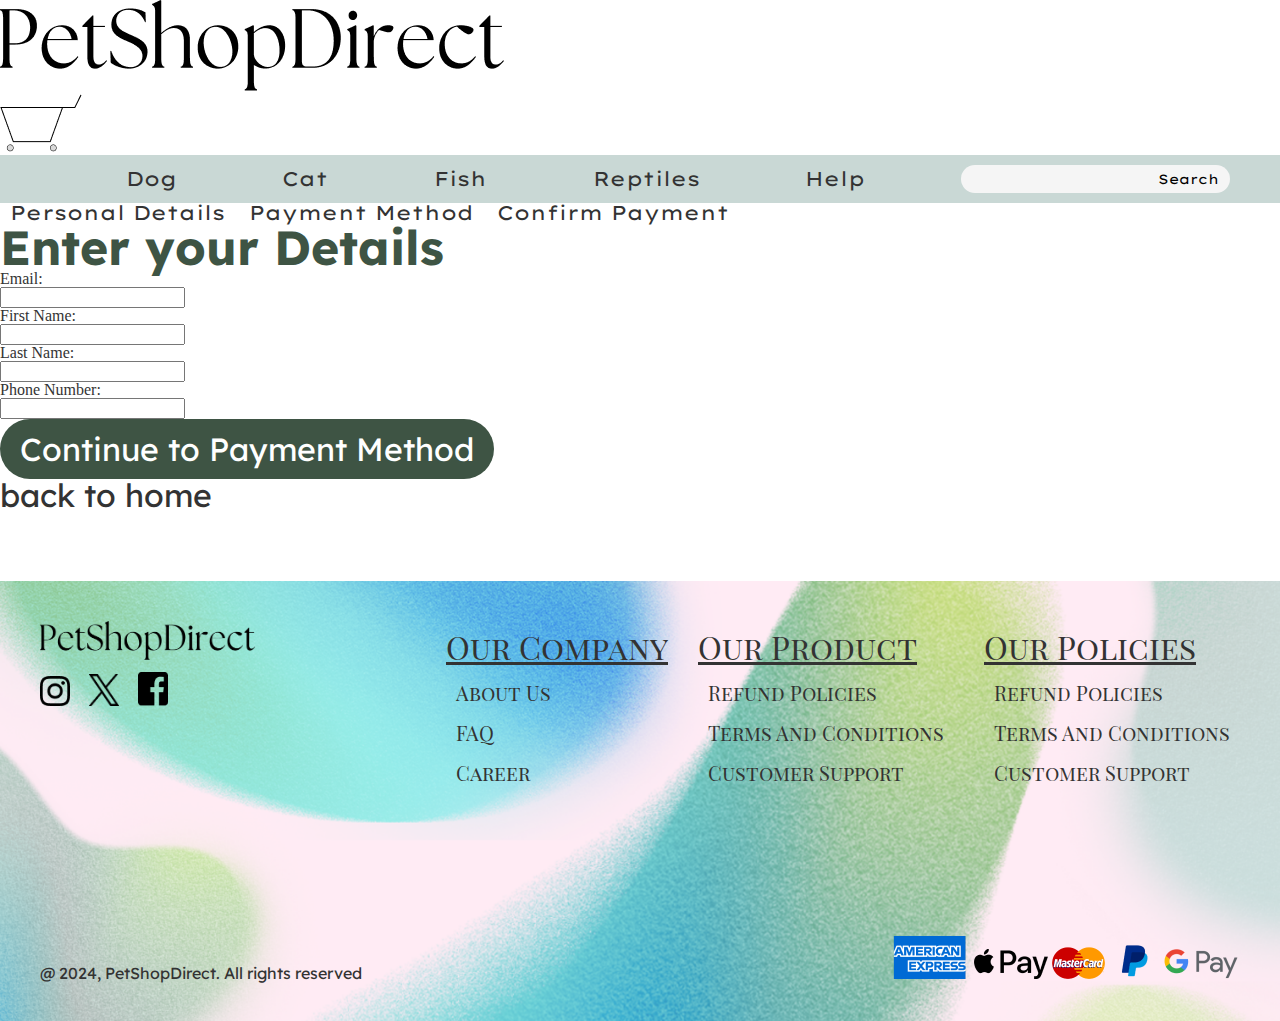
==== checkout1.html @ a7680263 "updates" ====
<!DOCTYPE html>
<html lang="en">
    <head>
        <meta charset="UTF-8" />
        <meta name="viewport" content="width=device-width, initial-scale=1.0" />
        <title>PetShopDirect</title>
        <link rel="stylesheet" href="assets/css/styles.css" />
        <link rel="stylesheet" href="assets/css/typography.css" />
        <link rel="stylesheet" href="assets/css/colors.css" />
        <link rel="stylesheet" href="assets/css/pages/home.css" />
        <!-- fonts -->
        <link rel="preconnect" href="https://fonts.googleapis.com" />
        <link rel="preconnect" href="https://fonts.gstatic.com" crossorigin />
        <link
          href="https://fonts.googleapis.com/css2?family=Lexend+Giga:wght@100..900&family=Lexend:wght@100..900&family=Playfair+Display+SC:ital,wght@0,400;0,700;0,900;1,400;1,700;1,900&display=swap"
          rel="stylesheet"
        />
      </head>
<body>
     <!-- Logo -->
     <div class="page-logo">
        <img src="./assets/images/logo.png" alt="logo">
    </div>
    <!-- shopping cart -->
    <div class="cart">
      <img src="./assets/images/cart.png" alt="cart">
    <!-- menu -->
    <div class="menu-container">
      <div class="menu">
        <div class="menu-list">
          <a>dog</a>
          <a>cat</a>
          <a>fish</a>
          <a>reptiles</a>
          <a>help</a>
        </div>
        <div class="searchbar">
          <input type="text" />
          <button>search</button>
        </div>
      </div>
    </div>
    <!-- bread crumb menu -->
    <div class="breadcrumb">
        <a>Personal Details</a> 
        <a>Payment Method</a> 
        <a>Confirm Payment</a>
    </div>
    <!-- Checkout Personal details -->
    <div class="personal-details">
        <h1 class="bold">Enter your Details</h1>
        <form action="/submit-form" method="post">
            <label for="Email">Email:</label><br>
            <input type="email" id="email" name="email"><br>
            
            <label for="first-name">First Name:</label><br>
            <input type="text" id="name" name="name"><br>
            
            <label for="last-name">Last Name:</label><br>
            <input type="text" id="name" name="name"><br>
    
            <label for="phone-number">Phone Number:</label><br>
            <input type="text" id="number" name="number"><br>
    
            <button class="primary-button">Continue to Payment Method</button>
        </form>
        <p>back to home</p>
    </div>  
     <!-- footer -->
     <div class="footer">
        <div class="footer-top">
          <div class="logo-section">
            <img class="logo" src="./assets/images/logo.png" />
            <div class="social-icons">
              <img src="./assets/images/instagram logo.png" />
              <img src="./assets/images/twitter.png" />
              <img src="./assets/images/facebook.png" />
            </div>
          </div>
          <div class="footer-menu">
            <div class="menu-section">
              <p class="menu-title">Our Company</p>
              <a> About Us </a>
              <a> FAQ </a>
              <a> Career </a>
            </div>
            <div class="menu-section">
              <p class="menu-title">Our Product</p>
              <a> Refund Policies </a>
              <a> Terms and Conditions </a>
              <a> Customer Support </a>
            </div>
            <div class="menu-section">
              <p class="menu-title">Our Policies</p>
              <a> Refund Policies </a>
              <a> Terms and Conditions </a>
              <a> Customer Support </a>
            </div>
          </div>
        </div>
        <div class="footer-bottom">
          <p>@ 2024, PetShopDirect. All rights reserved</p>
          <div>
            <img src="assets/images/American-Express-logo 1.png" alt="amex" />
            <img src="assets/images/apple pay.png" alt="applepay" />
            <img src="assets/images/MasterCard_Logo.png" alt="mastercard" />
            <img src="assets/images/Paypal_logo.png" alt="paypal" />
            <img src="assets/images/Google_Pay-Logo.png" alt="googlepay" />
          </div>
        </div>
      </div>
</body>
</html>
---- assets/css/styles.css ----
/* http://meyerweb.com/eric/tools/css/reset/ 
   v2.0 | 20110126
   License: none (public domain)
*/

html,
body,
div,
span,
applet,
object,
iframe,
h1,
h2,
h3,
h4,
h5,
h6,
p,
blockquote,
pre,
a,
abbr,
acronym,
address,
big,
cite,
code,
del,
dfn,
em,
img,
ins,
kbd,
q,
s,
samp,
small,
strike,
strong,
sub,
sup,
tt,
var,
b,
u,
i,
center,
dl,
dt,
dd,
ol,
ul,
li,
fieldset,
form,
label,
legend,
table,
caption,
tbody,
tfoot,
thead,
tr,
th,
td,
article,
aside,
canvas,
details,
embed,
figure,
figcaption,
footer,
header,
hgroup,
menu,
nav,
output,
ruby,
section,
summary,
time,
mark,
audio,
video {
  margin: 0;
  padding: 0;
  border: 0;
  font-size: 100%;
  font: inherit;
  vertical-align: baseline;
}
/* HTML5 display-role reset for older browsers */
article,
aside,
details,
figcaption,
figure,
footer,
header,
hgroup,
menu,
nav,
section {
  display: block;
}
body {
  line-height: 1;
}
ol,
ul {
  list-style: none;
}
blockquote,
q {
  quotes: none;
}
blockquote:before,
blockquote:after,
q:before,
q:after {
  content: "";
  content: none;
}
table {
  border-collapse: collapse;
  border-spacing: 0;
}

.primary-button {
  border: none;
  background-color: #3e5444;
  color: white;
  border-radius: 30px;
  padding: 10px 20px;
  font-size: 32px;
  font-family: "Lexend", sans-serif;
  cursor: pointer;
}

button:hover {
  transition: 1s;
  transform: scale(0.97);
}

.cart-button {
  border: none;
  background-color: 99A49C4;
  color: white;
  border-radius: 30px;
  padding: 10px 20px;
  font-size: 32px;
  font-family: "Lexend", sans-serif;
}
---- assets/css/typography.css ----
/* Title Styles */
h1 {
  font-size: 48px;
  font-family: "Lexend", sans-serif;
}

h2 {
  font-size: 40px;
  font-family: "Lexend", sans-serif;
  text-transform: uppercase;
}

h3 {
  font-size: 24px;
  font-family: "Lexend Giga", sans-serif;
}

/* body */
p {
  font-size: 32px;
  font-family: "Lexend", sans-serif;
}
a {
  font-size: 20px;
  font-family: "Lexend Giga", sans-serif;
  text-transform: capitalize;
  margin: 0px 10px;
}

/* Helper */
.bold {
  font-weight: bold;
}
---- assets/css/colors.css ----
:root {
  --main-title-color: #3e5444;
}

/* Text Colors */
body {
  color: #333;
}
h1,
h2 {
  color: var(--main-title-color);
}
---- assets/css/pages/home.css ----
.banner {
  width: 100%;
  height: 50vh;
  background-image: url("../../images/header.png");
  background-position: center;
  background-size: cover;
}
.menu-container {
  background-color: #c9d8d5;
}
.menu {
  display: flex;
  align-items: center;
  justify-content: space-between;
  max-width: 1200px;
  padding: 10px 30px;
}
.menu-list {
  width: 100%;
  display: flex;
  justify-content: space-evenly;
}
.searchbar {
  background-color: #f5f5f5;
  padding: 5px;
  border-radius: 20px;
  display: flex;
  gap: 5px;
}
.searchbar input {
  border: none;
  background-color: transparent;
}

.searchbar button {
  background-color: transparent;
  border: none;
  font-family: "Lexend Giga", sans-serif;
  text-transform: capitalize;
}

.categories {
  margin: auto;
  margin-top: 40px;
  display: flex;
  justify-content: space-evenly;
  flex-wrap: wrap;
  max-width: 1200px;
}

.category {
  display: flex;
  flex-direction: column;
  align-items: center;
  width: 350px;
  margin-top: 20px;
}

.category:hover {
  transform: scale(1.1);
  transition: 1s;
  cursor: pointer;
}

.category img {
  width: 250px;
  height: 250px;
}

.category p {
  font-family: "Lexend Giga", sans-serif;
  text-transform: capitalize;
  font-size: 25px;
  margin-top: 5px;
}

.bundles {
  display: flex;
  max-width: 1200px;
  margin: auto;
  gap: 20px;
  margin-top: 100px;
}

.bundle {
  display: flex;
  flex-direction: column;
  align-items: center;
  background-color: #f4fcfe;
  padding: 20px;
  border-radius: 30px;
  width: 50%;
}

.bundle img {
  width: 100%;
}

.bundle button {
  border: none;
  background-color: #b6dfe5;
  padding: 10px 15px;
  font-size: 25px;
  border-radius: 30px;
  color: white;
  font-family: "Lexend", sans-serif;
  text-transform: capitalize;
}

.spotlight-container {
  display: flex;
  max-width: 1200px;
  margin: auto;
  margin-top: 100px;
  justify-content: space-between;
  padding: 0px 20px;
}

.spotlight-container img {
  width: 500px;
  height: 500px;
}

.spotlight-container p {
  margin-bottom: 20px;
}

.featured {
  width: 100%;
  height: 100vh;
  background-image: url("../../images/dog\ pic.png");
  background-position: center;
  background-size: cover;
}

.footer {
  margin-top: 70px;
  display: flex;
  flex-direction: column;
  gap: 30px;
  background-image: url("../../images/footer\ image.png");
  background-position: center;
  background-size: cover;
  height: 40vh;
  justify-content: space-between;
  font-family: "Playfair Display SC", serif;
  padding: 40px;
}

.footer .footer-top,
.footer-bottom {
  display: flex;
  justify-content: space-between;
  align-items: baseline;
}

.footer .footer-top .logo-section .logo {
  width: 215px;
}

.social-icons img {
  width: 30px;
  margin-right: 15px;
  margin-top: 10px;
}

.footer-menu {
  display: flex;
  gap: 30px;
}

.menu-section {
  display: flex;
  flex-direction: column;
  align-items: flex-start;
  gap: 20px;
}

.menu-section a,
.menu-title {
  font-family: "Playfair Display SC", serif;
}

.footer-bottom p {
  font-size: 16px;
}

.menu-section .menu-title {
  text-decoration: underline;
}
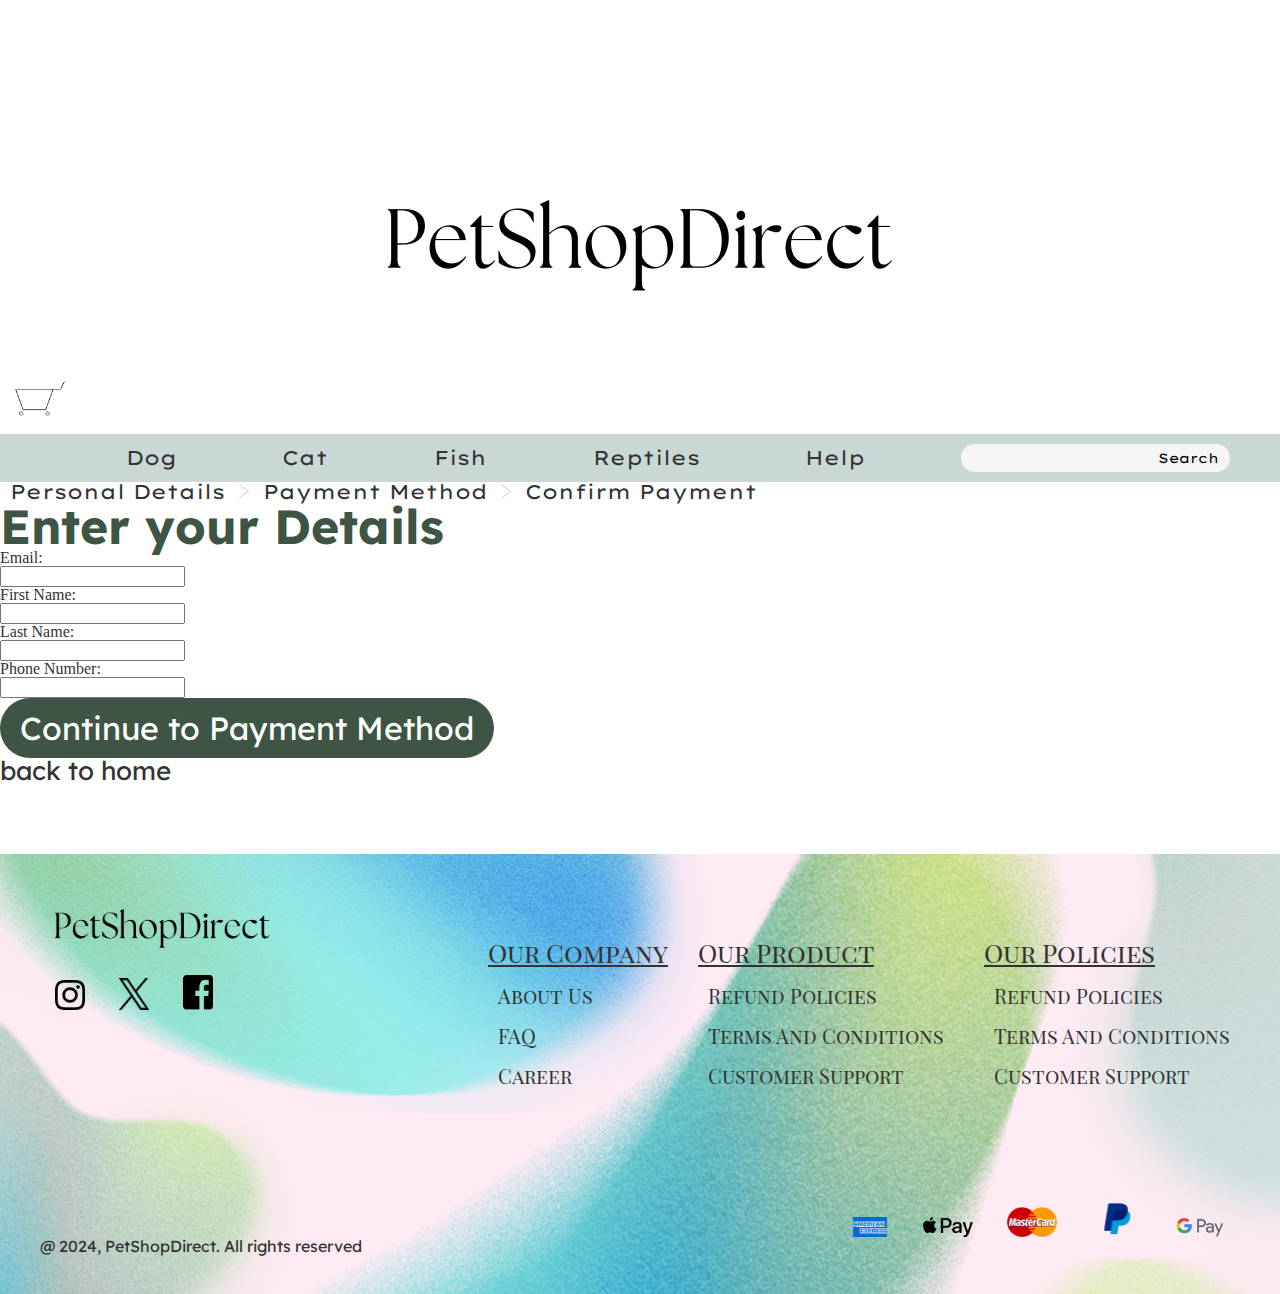
==== commit 6521b6a7: "updates" ====
--- a/checkout1.html
+++ b/checkout1.html
@@ -7,7 +7,8 @@
         <link rel="stylesheet" href="assets/css/styles.css" />
         <link rel="stylesheet" href="assets/css/typography.css" />
         <link rel="stylesheet" href="assets/css/colors.css" />
-        <link rel="stylesheet" href="assets/css/pages/home.css" />
+        <link rel="stylesheet" href="assets/css/pages/checkout.css" />
+        <link rel="stylesheet" href="assets/css/footer.css" />
         <!-- fonts -->
         <link rel="preconnect" href="https://fonts.googleapis.com" />
         <link rel="preconnect" href="https://fonts.gstatic.com" crossorigin />
@@ -43,7 +44,33 @@
     <!-- bread crumb menu -->
     <div class="breadcrumb">
         <a>Personal Details</a> 
+        <svg
+          width="10"
+          height="15"
+          viewBox="0 0 27 38"
+          fill="none"
+          xmlns="http://www.w3.org/2000/svg"
+        >
+          <path
+            d="M1 37L26 19L1 0.999999"
+            stroke="black"
+            stroke-opacity="0.54"
+          />
+        </svg>
         <a>Payment Method</a> 
+        <svg
+          width="10"
+          height="15"
+          viewBox="0 0 27 38"
+          fill="none"
+          xmlns="http://www.w3.org/2000/svg"
+        >
+          <path
+            d="M1 37L26 19L1 0.999999"
+            stroke="black"
+            stroke-opacity="0.54"
+          />
+        </svg>
         <a>Confirm Payment</a>
     </div>
     <!-- Checkout Personal details -->
--- a/assets/css/typography.css
+++ b/assets/css/typography.css
@@ -17,7 +17,7 @@
 
 /* body */
 p {
-  font-size: 32px;
+  font-size: 26px;
   font-family: "Lexend", sans-serif;
 }
 a {
--- a/assets/css/pages/checkout.css
+++ b/assets/css/pages/checkout.css
@@ -0,0 +1,52 @@
+.page-logo {
+  margin-top: 200px;
+  margin-bottom: 75px;
+  display: flex;
+  justify-content: center;
+  align-items: center;
+}
+
+.menu-container {
+  background-color: #c9d8d5;
+}
+.menu {
+  display: flex;
+  align-items: center;
+  justify-content: space-between;
+  max-width: 1200px;
+  padding: 10px 30px;
+}
+.menu-list {
+  width: 100%;
+  display: flex;
+  justify-content: space-evenly;
+}
+.searchbar {
+  background-color: #f5f5f5;
+  padding: 5px;
+  border-radius: 20px;
+  display: flex;
+  gap: 5px;
+}
+.searchbar input {
+  border: none;
+  background-color: transparent;
+}
+
+.searchbar button {
+  background-color: transparent;
+  border: none;
+  font-family: "Lexend Giga", sans-serif;
+  text-transform: capitalize;
+}
+.cart img {
+  margin: 15px;
+  width: 50px;
+}
+
+.personal details {
+  display: flex;
+  align-items: center;
+  text-transform: uppercase;
+  font-size: 30px;
+}
--- a/assets/css/footer.css
+++ b/assets/css/footer.css
@@ -0,0 +1,55 @@
+.footer {
+  margin-top: 70px;
+  display: flex;
+  flex-direction: column;
+  gap: 30px;
+  background-image: url("../images/footer\ image.png");
+  background-position: center;
+  background-size: cover;
+  height: 40vh;
+  justify-content: space-between;
+  font-family: "Playfair Display SC", serif;
+  padding: 40px;
+}
+
+.footer .footer-top,
+.footer-bottom {
+  display: flex;
+  justify-content: space-between;
+  align-items: baseline;
+}
+
+.footer .footer-top .logo-section .logo {
+  width: 215px;
+}
+
+.social-icons img {
+  width: 30px;
+  margin-right: 15px;
+  margin-top: 10px;
+}
+
+.footer-menu {
+  display: flex;
+  gap: 30px;
+}
+
+.menu-section {
+  display: flex;
+  flex-direction: column;
+  align-items: flex-start;
+  gap: 20px;
+}
+
+.menu-section a,
+.menu-title {
+  font-family: "Playfair Display SC", serif;
+}
+
+.footer-bottom p {
+  font-size: 16px;
+}
+
+.menu-section .menu-title {
+  text-decoration: underline;
+}
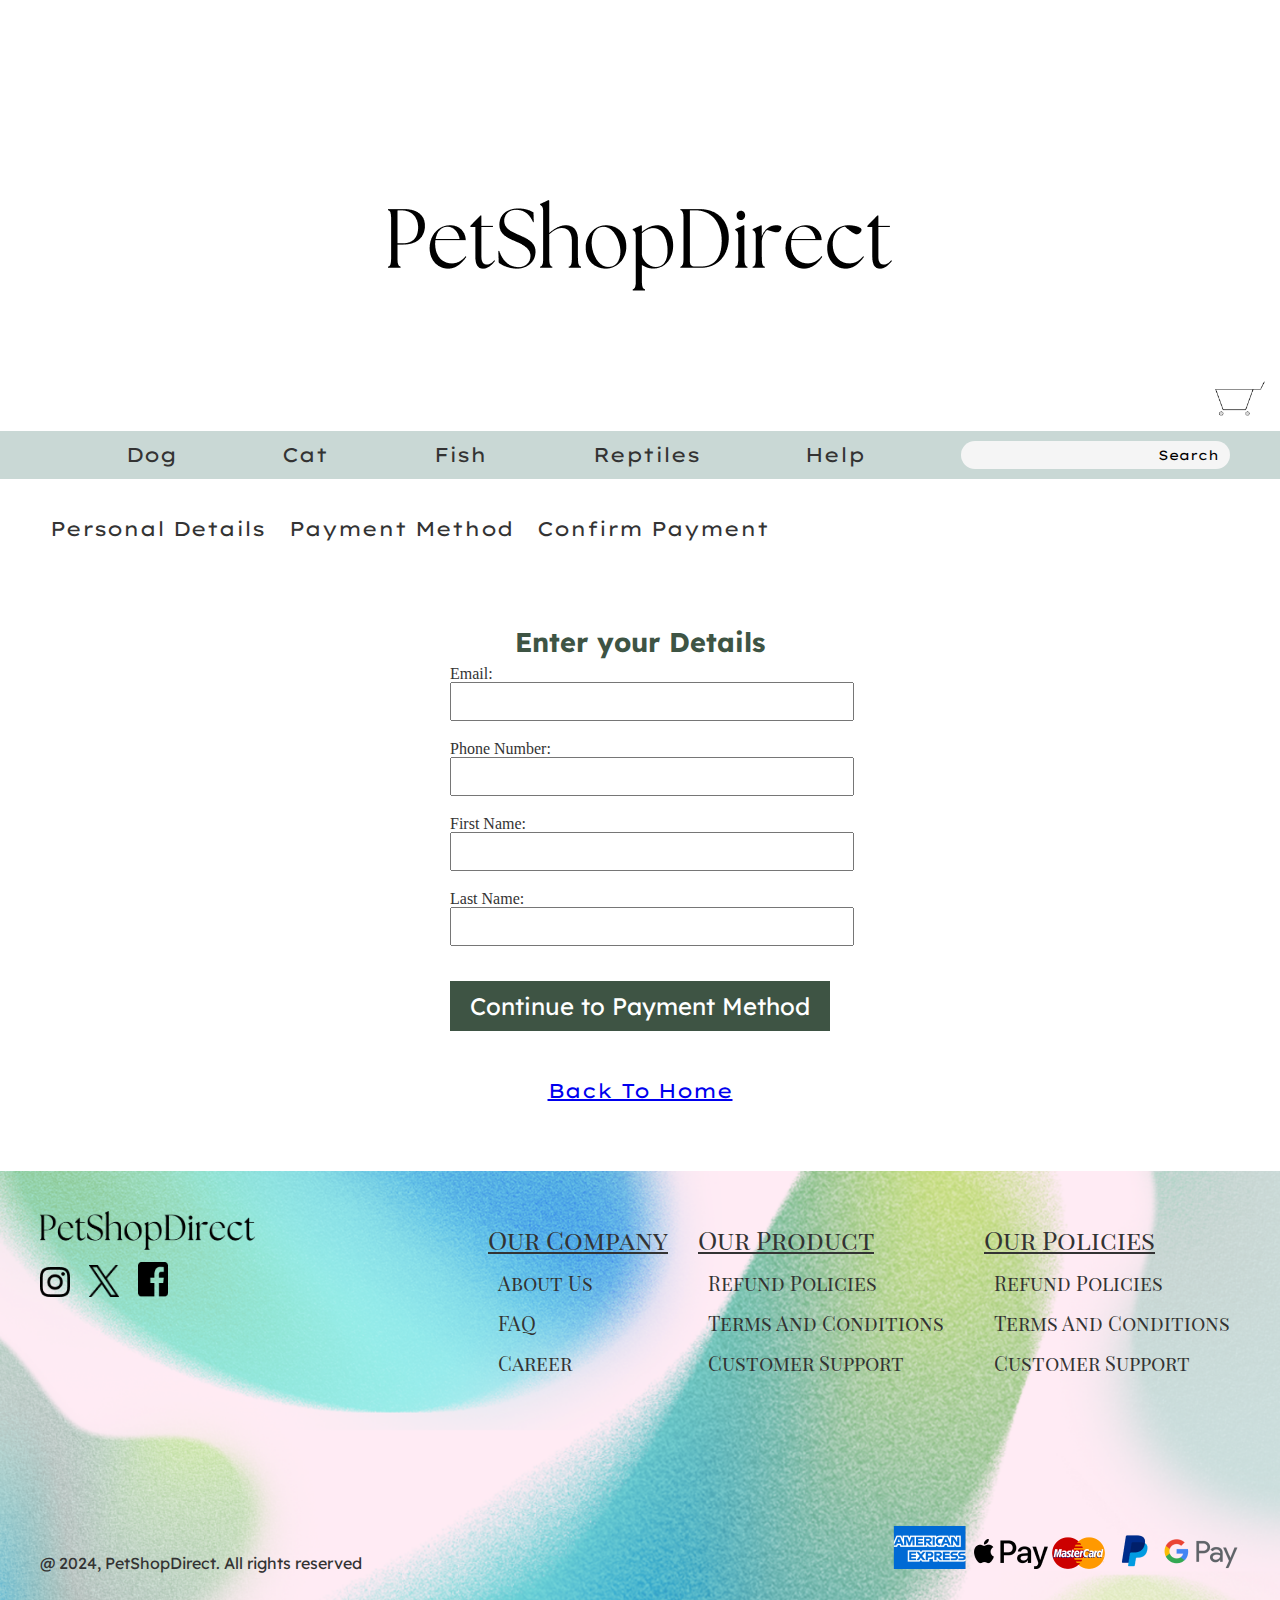
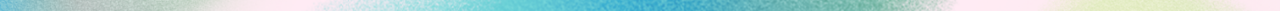
==== commit baf23731: "updates" ====
--- a/checkout1.html
+++ b/checkout1.html
@@ -1,30 +1,33 @@
 <!DOCTYPE html>
 <html lang="en">
-    <head>
-        <meta charset="UTF-8" />
-        <meta name="viewport" content="width=device-width, initial-scale=1.0" />
-        <title>PetShopDirect</title>
-        <link rel="stylesheet" href="assets/css/styles.css" />
-        <link rel="stylesheet" href="assets/css/typography.css" />
-        <link rel="stylesheet" href="assets/css/colors.css" />
-        <link rel="stylesheet" href="assets/css/pages/checkout.css" />
-        <link rel="stylesheet" href="assets/css/footer.css" />
-        <!-- fonts -->
-        <link rel="preconnect" href="https://fonts.googleapis.com" />
-        <link rel="preconnect" href="https://fonts.gstatic.com" crossorigin />
-        <link
-          href="https://fonts.googleapis.com/css2?family=Lexend+Giga:wght@100..900&family=Lexend:wght@100..900&family=Playfair+Display+SC:ital,wght@0,400;0,700;0,900;1,400;1,700;1,900&display=swap"
-          rel="stylesheet"
-        />
-      </head>
-<body>
-     <!-- Logo -->
-     <div class="page-logo">
-        <img src="./assets/images/logo.png" alt="logo">
+  <head>
+    <meta charset="UTF-8" />
+    <meta name="viewport" content="width=device-width, initial-scale=1.0" />
+    <title>PetShopDirect</title>
+    <link rel="stylesheet" href="assets/css/styles.css" />
+    <link rel="stylesheet" href="assets/css/typography.css" />
+    <link rel="stylesheet" href="assets/css/colors.css" />
+    <link rel="stylesheet" href="assets/css/footer.css" />
+    <link rel="stylesheet" href="assets/css/menu.css" />
+    <link rel="stylesheet" href="assets/css/pages/checkout.css" />
+
+    <!-- fonts -->
+    <link rel="preconnect" href="https://fonts.googleapis.com" />
+    <link rel="preconnect" href="https://fonts.gstatic.com" crossorigin />
+    <link
+      href="https://fonts.googleapis.com/css2?family=Lexend+Giga:wght@100..900&family=Lexend:wght@100..900&family=Playfair+Display+SC:ital,wght@0,400;0,700;0,900;1,400;1,700;1,900&display=swap"
+      rel="stylesheet"
+    />
+  </head>
+  <body>
+    <!-- Logo -->
+    <div class="page-logo">
+      <img src="./assets/images/logo.png" alt="logo" />
     </div>
     <!-- shopping cart -->
     <div class="cart">
-      <img src="./assets/images/cart.png" alt="cart">
+      <img src="./assets/images/cart.png" alt="cart" />
+    </div>
     <!-- menu -->
     <div class="menu-container">
       <div class="menu">
@@ -41,100 +44,76 @@
         </div>
       </div>
     </div>
-    <!-- bread crumb menu -->
-    <div class="breadcrumb">
-        <a>Personal Details</a> 
-        <svg
-          width="10"
-          height="15"
-          viewBox="0 0 27 38"
-          fill="none"
-          xmlns="http://www.w3.org/2000/svg"
-        >
-          <path
-            d="M1 37L26 19L1 0.999999"
-            stroke="black"
-            stroke-opacity="0.54"
-          />
-        </svg>
-        <a>Payment Method</a> 
-        <svg
-          width="10"
-          height="15"
-          viewBox="0 0 27 38"
-          fill="none"
-          xmlns="http://www.w3.org/2000/svg"
-        >
-          <path
-            d="M1 37L26 19L1 0.999999"
-            stroke="black"
-            stroke-opacity="0.54"
-          />
-        </svg>
+    <div class="item-container">
+      <!-- bread crumb menu -->
+      <div class="breadcrumb">
+        <a>Personal Details</a>
+        <a>Payment Method</a>
         <a>Confirm Payment</a>
+      </div>
+      <!-- Checkout Personal details -->
+      <div class="personal-details flex">
+        <h1 class="bold">Enter your Details</h1>
+        <form action="/checkout2.html" method="get">
+          <label for="Email">Email:</label><br />
+          <input type="email" id="email" name="email" /><br />
+
+          <label for="phone-number">Phone Number:</label><br />
+          <input type="text" id="number" name="number" /><br />
+          <label for="first-name">First Name:</label><br />
+          <input type="text" id="name" name="name" /><br />
+
+          <label for="last-name">Last Name:</label><br />
+          <input type="text" id="name" name="name" /><br />
+
+          <button class="primary-button">Continue to Payment Method</button>
+        </form>
+        <a href="/" class="continue">back to home</a>
+      </div>
     </div>
-    <!-- Checkout Personal details -->
-    <div class="personal-details">
-        <h1 class="bold">Enter your Details</h1>
-        <form action="/submit-form" method="post">
-            <label for="Email">Email:</label><br>
-            <input type="email" id="email" name="email"><br>
-            
-            <label for="first-name">First Name:</label><br>
-            <input type="text" id="name" name="name"><br>
-            
-            <label for="last-name">Last Name:</label><br>
-            <input type="text" id="name" name="name"><br>
-    
-            <label for="phone-number">Phone Number:</label><br>
-            <input type="text" id="number" name="number"><br>
-    
-            <button class="primary-button">Continue to Payment Method</button>
-        </form>
-        <p>back to home</p>
-    </div>  
-     <!-- footer -->
-     <div class="footer">
-        <div class="footer-top">
-          <div class="logo-section">
-            <img class="logo" src="./assets/images/logo.png" />
-            <div class="social-icons">
-              <img src="./assets/images/instagram logo.png" />
-              <img src="./assets/images/twitter.png" />
-              <img src="./assets/images/facebook.png" />
-            </div>
-          </div>
-          <div class="footer-menu">
-            <div class="menu-section">
-              <p class="menu-title">Our Company</p>
-              <a> About Us </a>
-              <a> FAQ </a>
-              <a> Career </a>
-            </div>
-            <div class="menu-section">
-              <p class="menu-title">Our Product</p>
-              <a> Refund Policies </a>
-              <a> Terms and Conditions </a>
-              <a> Customer Support </a>
-            </div>
-            <div class="menu-section">
-              <p class="menu-title">Our Policies</p>
-              <a> Refund Policies </a>
-              <a> Terms and Conditions </a>
-              <a> Customer Support </a>
-            </div>
+
+    <!-- footer -->
+    <div class="footer">
+      <div class="footer-top">
+        <div class="logo-section">
+          <img class="logo" src="./assets/images/logo.png" />
+          <div class="social-icons">
+            <img src="./assets/images/instagram logo.png" />
+            <img src="./assets/images/twitter.png" />
+            <img src="./assets/images/facebook.png" />
           </div>
         </div>
-        <div class="footer-bottom">
-          <p>@ 2024, PetShopDirect. All rights reserved</p>
-          <div>
-            <img src="assets/images/American-Express-logo 1.png" alt="amex" />
-            <img src="assets/images/apple pay.png" alt="applepay" />
-            <img src="assets/images/MasterCard_Logo.png" alt="mastercard" />
-            <img src="assets/images/Paypal_logo.png" alt="paypal" />
-            <img src="assets/images/Google_Pay-Logo.png" alt="googlepay" />
+        <div class="footer-menu">
+          <div class="menu-section">
+            <p class="menu-title">Our Company</p>
+            <a> About Us </a>
+            <a> FAQ </a>
+            <a> Career </a>
+          </div>
+          <div class="menu-section">
+            <p class="menu-title">Our Product</p>
+            <a> Refund Policies </a>
+            <a> Terms and Conditions </a>
+            <a> Customer Support </a>
+          </div>
+          <div class="menu-section">
+            <p class="menu-title">Our Policies</p>
+            <a> Refund Policies </a>
+            <a> Terms and Conditions </a>
+            <a> Customer Support </a>
           </div>
         </div>
       </div>
-</body>
-</html>+      <div class="footer-bottom">
+        <p>@ 2024, PetShopDirect. All rights reserved</p>
+        <div>
+          <img src="assets/images/American-Express-logo 1.png" alt="amex" />
+          <img src="assets/images/apple pay.png" alt="applepay" />
+          <img src="assets/images/MasterCard_Logo.png" alt="mastercard" />
+          <img src="assets/images/Paypal_logo.png" alt="paypal" />
+          <img src="assets/images/Google_Pay-Logo.png" alt="googlepay" />
+        </div>
+      </div>
+    </div>
+  </body>
+</html>
--- a/assets/css/styles.css
+++ b/assets/css/styles.css
@@ -128,6 +128,12 @@
   border-spacing: 0;
 }
 
+.item-container {
+  max-width: 1200px;
+  margin: auto;
+  margin-top: 40px;
+}
+
 .primary-button {
   border: none;
   background-color: #3e5444;
@@ -153,3 +159,8 @@
   font-size: 32px;
   font-family: "Lexend", sans-serif;
 }
+
+.flex {
+  display: flex;
+  flex-wrap: wrap;
+}
--- a/assets/css/menu.css
+++ b/assets/css/menu.css
@@ -0,0 +1,56 @@
+.page-logo {
+  margin-top: 200px;
+  margin-bottom: 75px;
+  display: flex;
+  justify-content: center;
+  align-items: center;
+}
+
+.cart {
+  display: flex;
+  width: 100%;
+  justify-content: end;
+}
+
+.cart img {
+  margin: 15px;
+  width: 50px;
+}
+
+.menu-container {
+  background-color: #c9d8d5;
+}
+
+.menu {
+  display: flex;
+  align-items: center;
+  justify-content: space-between;
+  max-width: 1200px;
+  padding: 10px 30px;
+}
+
+.menu-list {
+  width: 100%;
+  display: flex;
+  justify-content: space-evenly;
+}
+
+.searchbar {
+  background-color: #f5f5f5;
+  padding: 5px;
+  border-radius: 20px;
+  display: flex;
+  gap: 5px;
+}
+
+.searchbar input {
+  border: none;
+  background-color: transparent;
+}
+
+.searchbar button {
+  background-color: transparent;
+  border: none;
+  font-family: "Lexend Giga", sans-serif;
+  text-transform: capitalize;
+}
--- a/assets/css/pages/checkout.css
+++ b/assets/css/pages/checkout.css
@@ -1,52 +1,23 @@
-.page-logo {
-  margin-top: 200px;
-  margin-bottom: 75px;
-  display: flex;
-  justify-content: center;
+.personal-details {
+  flex-direction: column;
+  gap: 10px;
   align-items: center;
+  margin-top: 60px;
 }
 
-.menu-container {
-  background-color: #c9d8d5;
-}
-.menu {
-  display: flex;
-  align-items: center;
-  justify-content: space-between;
-  max-width: 1200px;
-  padding: 10px 30px;
-}
-.menu-list {
+.personal-details input {
   width: 100%;
-  display: flex;
-  justify-content: space-evenly;
-}
-.searchbar {
-  background-color: #f5f5f5;
-  padding: 5px;
-  border-radius: 20px;
-  display: flex;
-  gap: 5px;
-}
-.searchbar input {
-  border: none;
-  background-color: transparent;
+  margin-bottom: 20px;
+  padding: 10px;
 }
 
-.searchbar button {
-  background-color: transparent;
-  border: none;
-  font-family: "Lexend Giga", sans-serif;
-  text-transform: capitalize;
+.personal-details h1 {
+  font-size: 27px;
+  margin-top: 30px;
 }
-.cart img {
-  margin: 15px;
-  width: 50px;
+.personal-details button {
+  border-radius: 0px;
+  font-size: 24px;
+  margin-bottom: 40px;
+  margin-top: 15px;
 }
-
-.personal details {
-  display: flex;
-  align-items: center;
-  text-transform: uppercase;
-  font-size: 30px;
-}
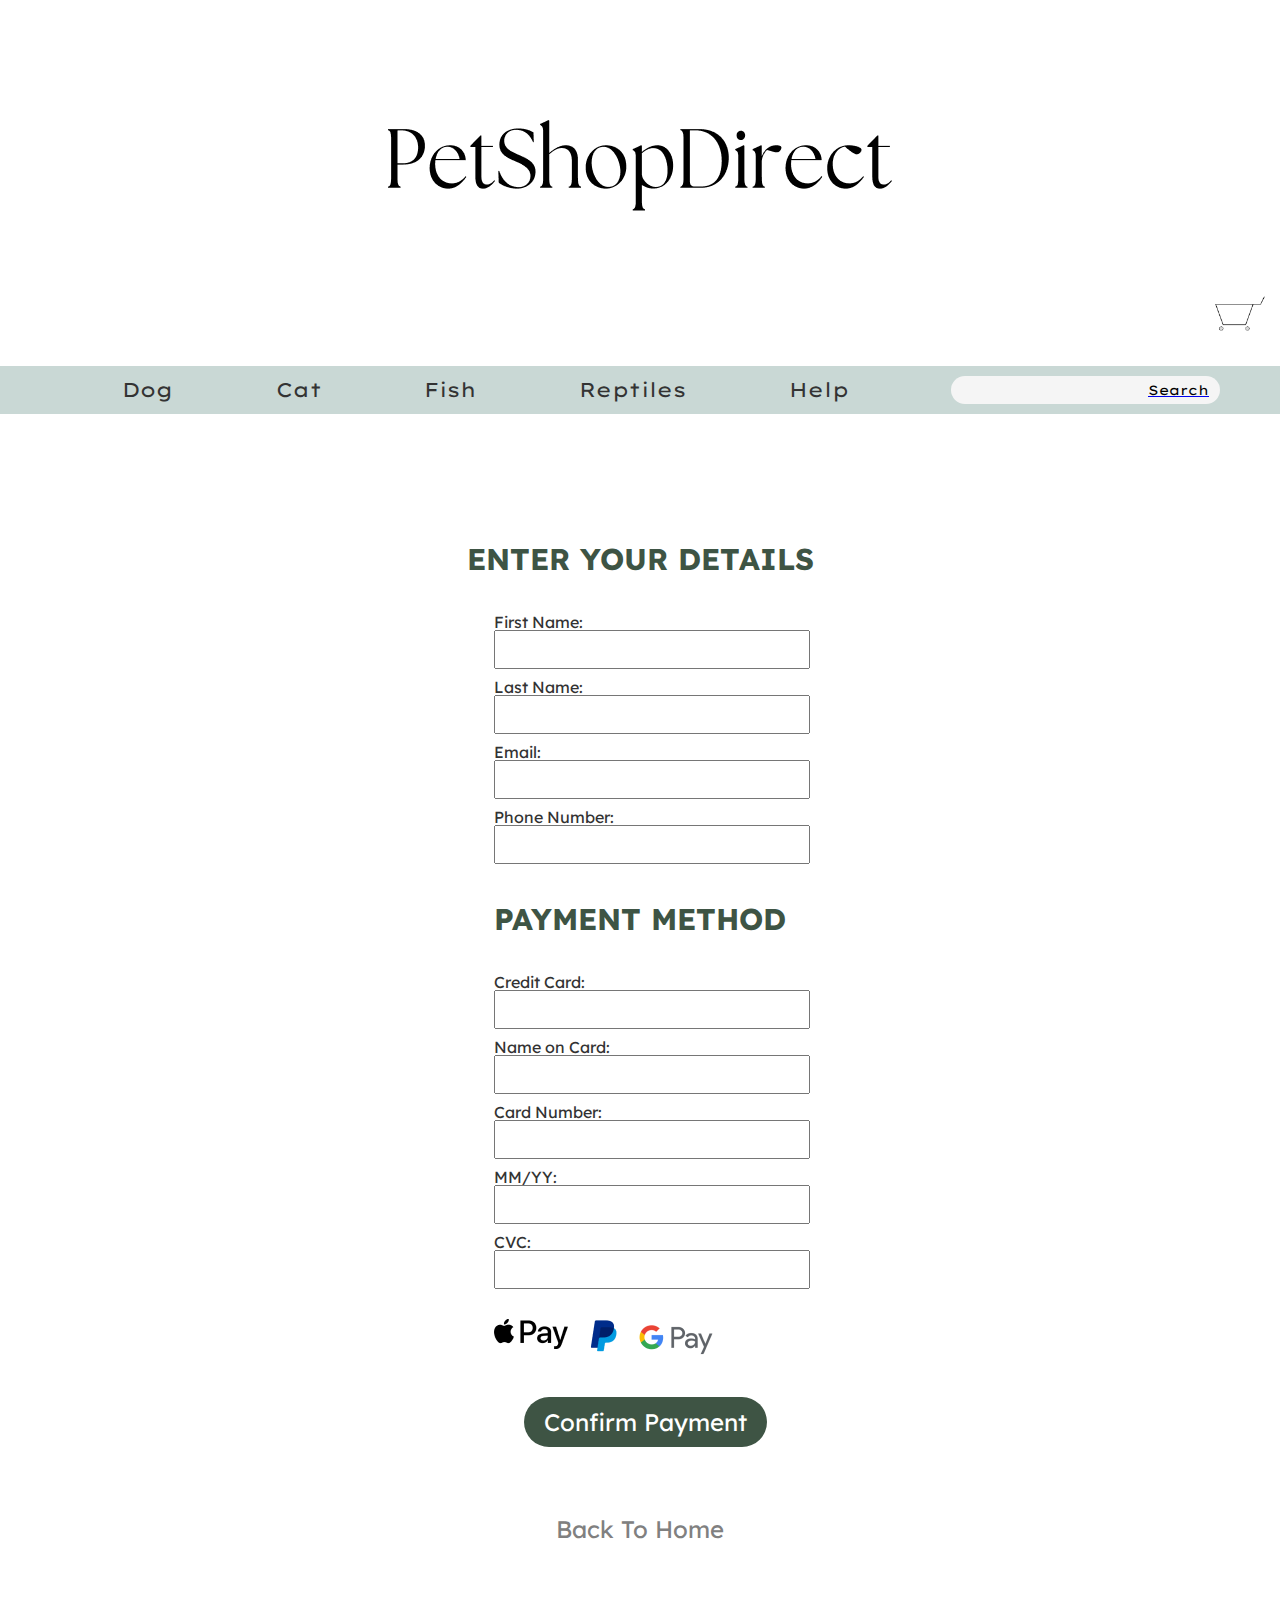
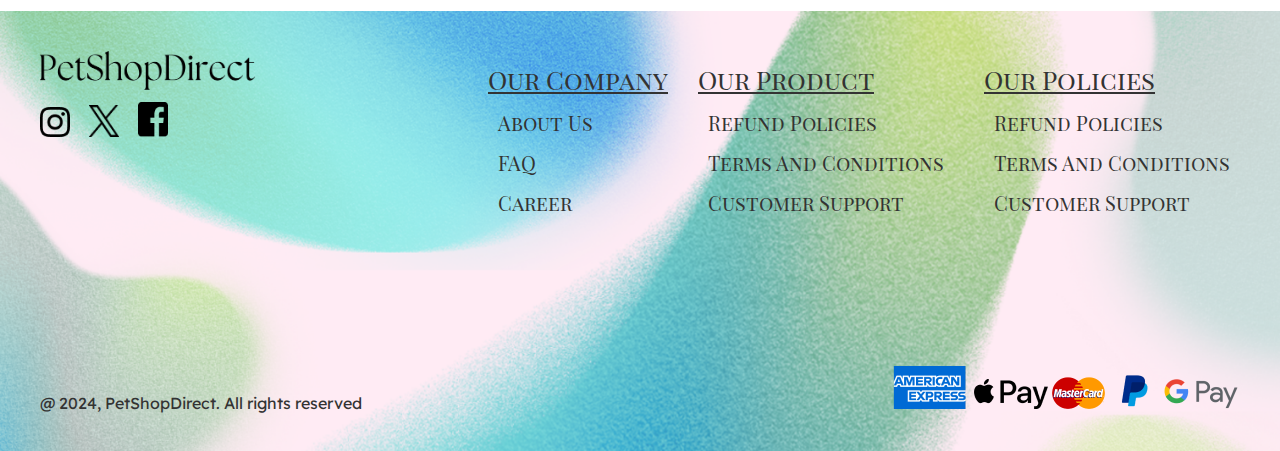
==== commit 562a0ad2: "updates" ====
--- a/checkout1.html
+++ b/checkout1.html
@@ -21,54 +21,84 @@
   </head>
   <body>
     <!-- Logo -->
-    <div class="page-logo">
-      <img src="./assets/images/logo.png" alt="logo" />
-    </div>
+    <a href="index.html">
+      <div class="page-logo">
+        <img src="./assets/images/logo.png" alt="logo" />
+      </div>
+    </a>
     <!-- shopping cart -->
-    <div class="cart">
-      <img src="./assets/images/cart.png" alt="cart" />
-    </div>
+    <a id="shoppingCartLink" href="shoppingcart1.html">
+      <div class="cart">
+        <img src="./assets/images/cart.png" alt="cart" />
+      </div>
+    </a>
     <!-- menu -->
     <div class="menu-container">
       <div class="menu">
         <div class="menu-list">
-          <a>dog</a>
+          <a id="dogLink">dog</a>
           <a>cat</a>
           <a>fish</a>
           <a>reptiles</a>
           <a>help</a>
         </div>
-        <div class="searchbar">
-          <input type="text" />
-          <button>search</button>
-        </div>
+        <a href="searchpage.html">
+          <div class="searchbar">
+            <input type="text" />
+            <button>search</button>
+          </div>
+        </a>
       </div>
     </div>
     <div class="item-container">
-      <!-- bread crumb menu -->
-      <div class="breadcrumb">
-        <a>Personal Details</a>
-        <a>Payment Method</a>
-        <a>Confirm Payment</a>
-      </div>
-      <!-- Checkout Personal details -->
+      <!-- Checkout Payment method -->
       <div class="personal-details flex">
-        <h1 class="bold">Enter your Details</h1>
-        <form action="/checkout2.html" method="get">
+        <h4 style="margin-top: 70px; margin-bottom: 30px">
+          Enter your details
+        </h4>
+        <form action="/thankyoupage.html" method="get">
+          <label for="First Name">First Name:</label><br />
+          <input type="text" id="first-name" name="first-name" /><br />
+
+          <label for="Last Name">Last Name:</label><br />
+          <input type="text" id="last-name" name="last-name" /><br />
+
           <label for="Email">Email:</label><br />
           <input type="email" id="email" name="email" /><br />
 
-          <label for="phone-number">Phone Number:</label><br />
-          <input type="text" id="number" name="number" /><br />
-          <label for="first-name">First Name:</label><br />
+          <label for="Phone Number">Phone Number:</label><br />
+          <input type="integer" id="phone-number" name="phone-number" /><br />
+
+          <h4 style="margin-top: 30px; margin-bottom: 40px">Payment Method</h4>
+
+          <label for="credit-card">Credit Card:</label><br />
+          <input type="integer" id="name" name="name" /><br />
+
+          <label for="name-on-card">Name on Card:</label><br />
           <input type="text" id="name" name="name" /><br />
 
-          <label for="last-name">Last Name:</label><br />
-          <input type="text" id="name" name="name" /><br />
+          <label for="card-number">Card Number:</label><br />
+          <input type="integer" id="number" name="number" /><br />
 
-          <button class="primary-button">Continue to Payment Method</button>
+          <label for="Date">MM/YY:</label><br />
+          <input type="text" id="number" name="number" /><br />
+
+          <label for="cvc">CVC:</label><br />
+          <input type="text" id="number" name="number" /><br />
+          <div class="flex pay">
+            <div class="apple-pay">
+              <img src="./assets/images/apple pay.png" alt="apple-pay" />
+            </div>
+            <div class="pay-pal">
+              <img src="./assets/images/Paypal_logo.png" alt="pay-pay" />
+            </div>
+            <div class="google-pay">
+              <img src="./assets/images/Google_Pay-Logo.png" alt="google-pay" />
+            </div>
+          </div>
+          <button class="primary-button">Confirm Payment</button>
         </form>
-        <a href="/" class="continue">back to home</a>
+        <a href="productpage.html" class="continue-link">back to home</a>
       </div>
     </div>
 
@@ -108,7 +138,7 @@
         <p>@ 2024, PetShopDirect. All rights reserved</p>
         <div>
           <img src="assets/images/American-Express-logo 1.png" alt="amex" />
-          <img src="assets/images/apple pay.png" alt="applepay" />
+          <img src="assets/images/apple pay.png" alt="paypal" />
           <img src="assets/images/MasterCard_Logo.png" alt="mastercard" />
           <img src="assets/images/Paypal_logo.png" alt="paypal" />
           <img src="assets/images/Google_Pay-Logo.png" alt="googlepay" />
@@ -117,3 +147,16 @@
     </div>
   </body>
 </html>
+
+<script>
+  dogLink.addEventListener("click", function () {
+    window.location.href = "productpage.html";
+  });
+  var shoppingCartLink = document.getElementById("shoppingCartLink");
+
+  shoppingCartLink.addEventListener("click", function (event) {
+    event.preventDefault();
+
+    window.location.href = "shoppingcart2.html";
+  });
+</script>
--- a/assets/css/styles.css
+++ b/assets/css/styles.css
@@ -91,6 +91,7 @@
   font: inherit;
   vertical-align: baseline;
 }
+
 /* HTML5 display-role reset for older browsers */
 article,
 aside,
@@ -150,6 +151,23 @@
   transform: scale(0.97);
 }
 
+.secondary-button {
+  border: none;
+  background-color: #3e5444;
+  color: white;
+  border-radius: 30px;
+  padding: 10px 20px;
+  font-size: 32px;
+  font-family: "Lexend", sans-serif;
+  cursor: pointer;
+}
+
+.secondary-button:focus {
+  background-color: #f0f0f0;
+  border-color: #999;
+  transition: 1s;
+}
+
 .cart-button {
   border: none;
   background-color: 99A49C4;
@@ -164,3 +182,19 @@
   display: flex;
   flex-wrap: wrap;
 }
+
+.continue-link {
+  display: block;
+  text-align: center;
+  margin-top: 20px;
+  color: grey;
+  text-decoration: none;
+}
+
+.checkout.link {
+  display: block;
+  text-align: center;
+  margin-top: 20px;
+  color: grey;
+  text-decoration: none;
+}
--- a/assets/css/typography.css
+++ b/assets/css/typography.css
@@ -15,6 +15,13 @@
   font-family: "Lexend Giga", sans-serif;
 }
 
+h4 {
+  font-size: 30px;
+  font-family: "Lexend", sans-serif;
+  font-weight: bold;
+  text-transform: uppercase;
+  color: #3e5444;
+}
 /* body */
 p {
   font-size: 26px;
@@ -27,7 +34,26 @@
   margin: 0px 10px;
 }
 
-/* Helper */
+.breadcrumb a {
+  color: black;
+  text-decoration: none;
+}
+
 .bold {
   font-weight: bold;
 }
+
+.continue-link {
+  font-size: 24px;
+  font-family: "Lexend", sans-serif;
+}
+
+.checkout.link {
+  font-size: 24px;
+  font-family: "Lexend", sans-serif;
+}
+
+.personal-details {
+  font-size: 16px;
+  font-family: "Lexend", sans-serif;
+}
--- a/assets/css/menu.css
+++ b/assets/css/menu.css
@@ -1,6 +1,6 @@
 .page-logo {
-  margin-top: 200px;
-  margin-bottom: 75px;
+  margin-top: 100px;
+  margin-bottom: 50px;
   display: flex;
   justify-content: center;
   align-items: center;
--- a/assets/css/pages/checkout.css
+++ b/assets/css/pages/checkout.css
@@ -1,3 +1,67 @@
+.page-logo {
+  margin-top: 100px;
+  margin-bottom: 50px;
+  display: flex;
+  justify-content: center;
+  align-items: center;
+}
+
+.menu-container {
+  background-color: #c9d8d5;
+}
+
+.menu {
+  display: flex;
+  align-items: center;
+  justify-content: space-between;
+  max-width: 1200px;
+  padding: 10px 30px;
+}
+
+.menu-list {
+  width: 100%;
+  display: flex;
+  justify-content: space-evenly;
+}
+
+.searchbar {
+  background-color: #f5f5f5;
+  padding: 5px;
+  border-radius: 20px;
+  display: flex;
+  gap: 5px;
+}
+
+.searchbar input {
+  border: none;
+  background-color: transparent;
+}
+
+.searchbar button {
+  background-color: transparent;
+  border: none;
+  font-family: "Lexend Giga", sans-serif;
+  text-transform: capitalize;
+}
+
+.cart {
+  display: flex;
+  width: 100%;
+  justify-content: end;
+}
+
+.cart img {
+  margin: 15px;
+  width: 50px;
+}
+
+.breadcrumb {
+  display: flex;
+  gap: 15px;
+  align-items: center;
+  margin-top: 20px;
+}
+
 .personal-details {
   flex-direction: column;
   gap: 10px;
@@ -7,17 +71,38 @@
 
 .personal-details input {
   width: 100%;
-  margin-bottom: 20px;
+  margin-bottom: 10px;
   padding: 10px;
 }
 
 .personal-details h1 {
   font-size: 27px;
-  margin-top: 30px;
 }
+
+.personal-details .pay {
+  gap: 10px;
+  margin: 20px 0px;
+}
+
 .personal-details button {
-  border-radius: 0px;
+  border-radius: 30px;
   font-size: 24px;
   margin-bottom: 40px;
-  margin-top: 15px;
+  justify-content: center;
+  align-items: center;
+  margin-left: 30px;
+  margin-top: 20px;
 }
+
+.breadcrumb2 a {
+  color: gray;
+}
+
+.h1 {
+  text-transform: uppercase;
+}
+
+.payment-method {
+  margin-top: 20px;
+  margin-bottom: 20px;
+}
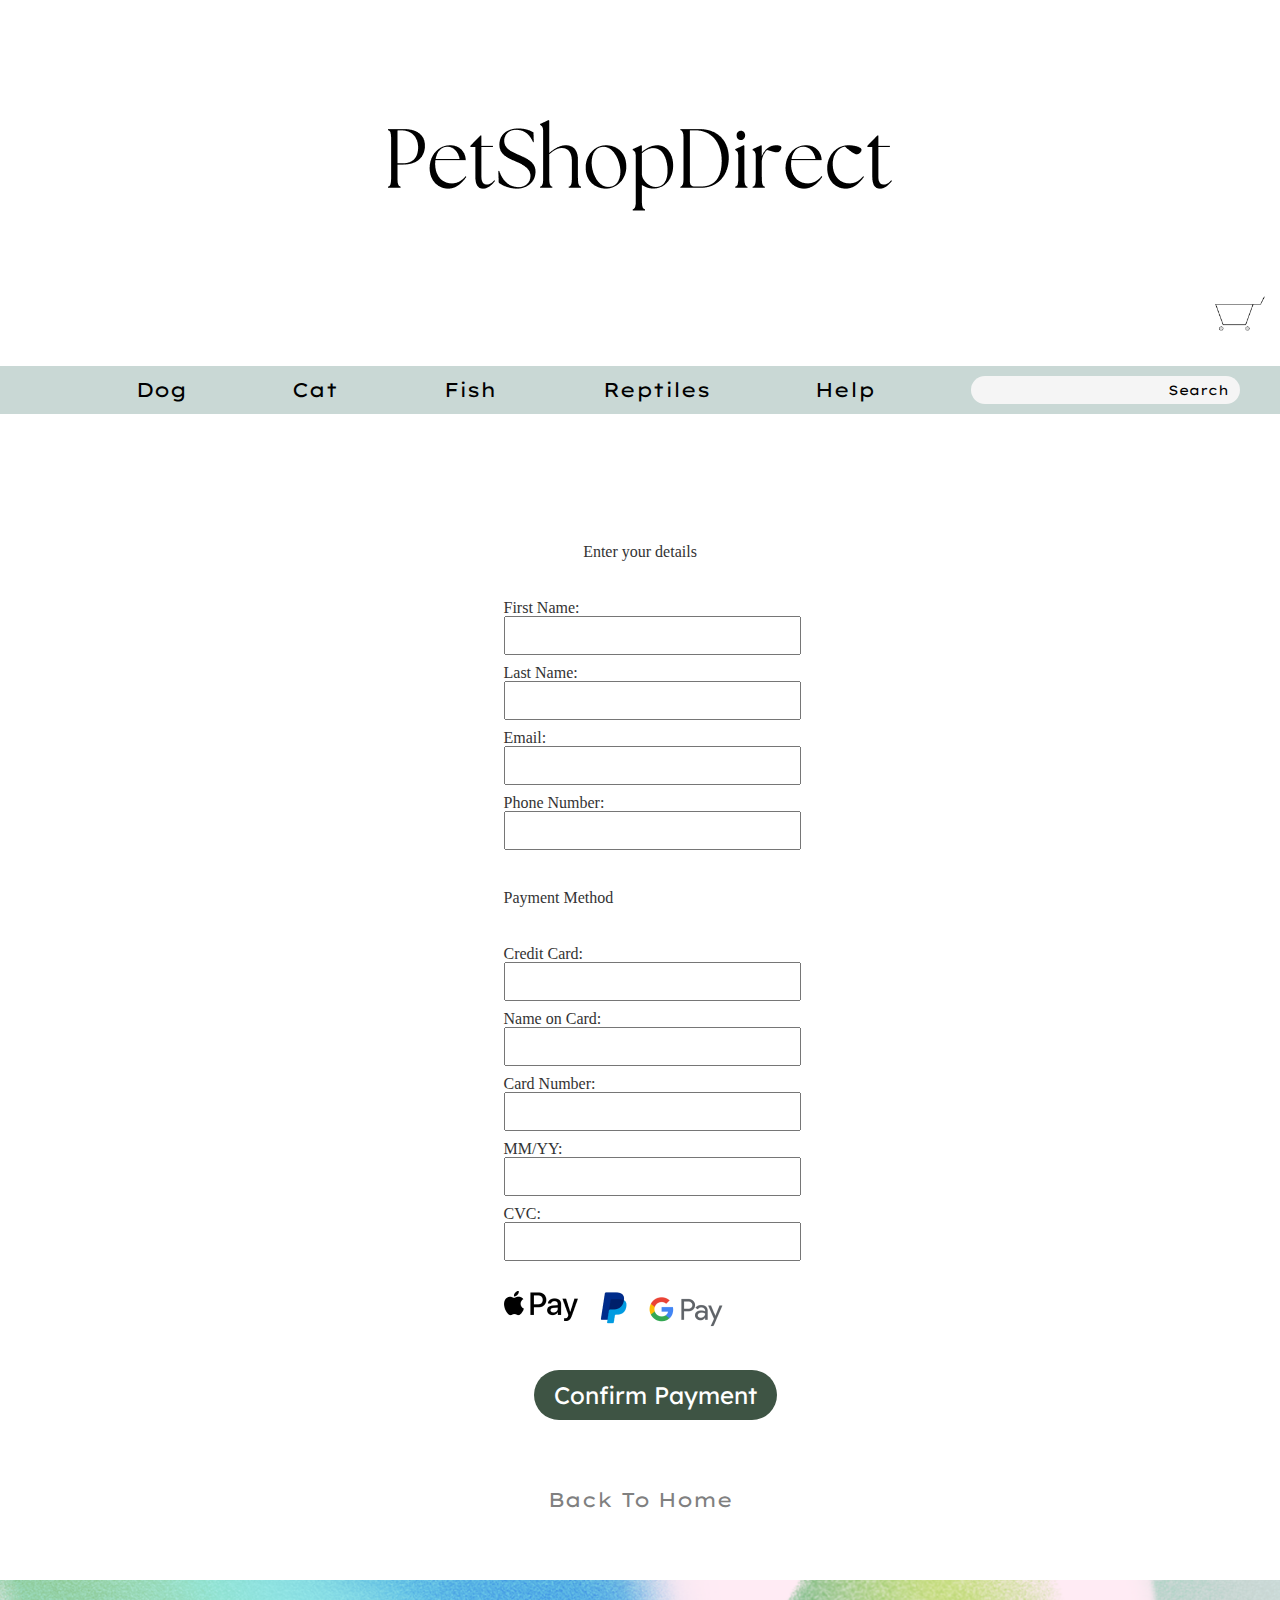
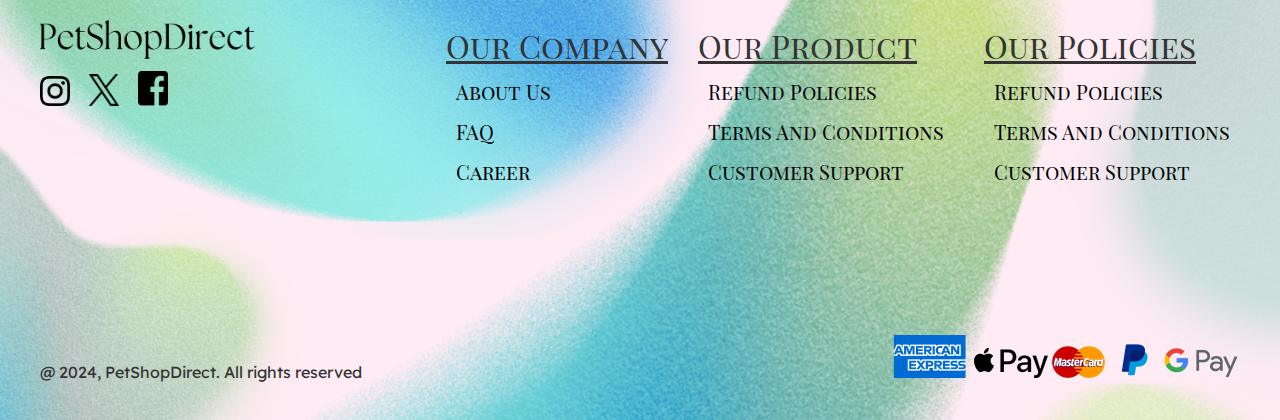
==== commit 9299be6f: "updates" ====
--- a/checkout1.html
+++ b/checkout1.html
@@ -36,18 +36,32 @@
     <div class="menu-container">
       <div class="menu">
         <div class="menu-list">
-          <a id="dogLink">dog</a>
+          <a href="/productpage.html">dog</a>
           <a>cat</a>
           <a>fish</a>
           <a>reptiles</a>
           <a>help</a>
         </div>
-        <a href="searchpage.html">
-          <div class="searchbar">
-            <input type="text" />
-            <button>search</button>
-          </div>
-        </a>
+        <div class="searchbar">
+          <input type="text" />
+          <button>search</button>
+        </div>
+      </div>
+      <div class="hamburger-menu">
+        <svg
+          xmlns="http://www.w3.org/2000/svg"
+          width="30px"
+          height="30px"
+          viewBox="0 0 24 24"
+          fill="none"
+        >
+          <path
+            fill-rule="evenodd"
+            clip-rule="evenodd"
+            d="M4 5C3.44772 5 3 5.44772 3 6C3 6.55228 3.44772 7 4 7H20C20.5523 7 21 6.55228 21 6C21 5.44772 20.5523 5 20 5H4ZM7 12C7 11.4477 7.44772 11 8 11H20C20.5523 11 21 11.4477 21 12C21 12.5523 20.5523 13 20 13H8C7.44772 13 7 12.5523 7 12ZM13 18C13 17.4477 13.4477 17 14 17H20C20.5523 17 21 17.4477 21 18C21 18.5523 20.5523 19 20 19H14C13.4477 19 13 18.5523 13 18Z"
+            fill="#000000"
+          />
+        </svg>
       </div>
     </div>
     <div class="item-container">
--- a/assets/css/typography.css
+++ b/assets/css/typography.css
@@ -1,4 +1,3 @@
-/* Title Styles */
 h1 {
   font-size: 48px;
   font-family: "Lexend", sans-serif;
@@ -15,45 +14,42 @@
   font-family: "Lexend Giga", sans-serif;
 }
 
-h4 {
-  font-size: 30px;
-  font-family: "Lexend", sans-serif;
-  font-weight: bold;
-  text-transform: uppercase;
-  color: #3e5444;
-}
-/* body */
 p {
-  font-size: 26px;
+  font-size: 32px;
   font-family: "Lexend", sans-serif;
 }
+
 a {
   font-size: 20px;
   font-family: "Lexend Giga", sans-serif;
   text-transform: capitalize;
   margin: 0px 10px;
-}
-
-.breadcrumb a {
+  text-decoration: none;
   color: black;
-  text-decoration: none;
 }
 
 .bold {
   font-weight: bold;
 }
 
-.continue-link {
-  font-size: 24px;
-  font-family: "Lexend", sans-serif;
+@media (max-width: 390px) {
+  h1 {
+    font-size: 34px;
+  }
+
+  h2 {
+    font-size: 27px;
+  }
+
+  h3 {
+    font-size: 24px;
+  }
+
+  p {
+    font-size: 16px;
+  }
+
+  a {
+    font-size: 14px;
+  }
 }
-
-.checkout.link {
-  font-size: 24px;
-  font-family: "Lexend", sans-serif;
-}
-
-.personal-details {
-  font-size: 16px;
-  font-family: "Lexend", sans-serif;
-}
--- a/assets/css/footer.css
+++ b/assets/css/footer.css
@@ -53,3 +53,28 @@
 .menu-section .menu-title {
   text-decoration: underline;
 }
+
+@media (max-width: 390px) {
+  .footer {
+    padding: 10px;
+  }
+  .footer-menu {
+    display: none;
+  }
+
+  .footer-bottom {
+    flex-direction: column-reverse;
+    align-items: center;
+  }
+  .footer-bottom img {
+    width: 40px;
+  }
+
+  .logo-section {
+    margin: auto;
+    display: flex;
+    justify-content: center;
+    flex-direction: column;
+    align-items: center;
+  }
+}
--- a/assets/css/menu.css
+++ b/assets/css/menu.css
@@ -1,6 +1,6 @@
 .page-logo {
-  margin-top: 100px;
-  margin-bottom: 50px;
+  margin-top: 200px;
+  margin-bottom: 75px;
   display: flex;
   justify-content: center;
   align-items: center;
@@ -19,6 +19,7 @@
 
 .menu-container {
   background-color: #c9d8d5;
+  position: relative;
 }
 
 .menu {
@@ -27,6 +28,8 @@
   justify-content: space-between;
   max-width: 1200px;
   padding: 10px 30px;
+  width: 100%;
+  margin: auto;
 }
 
 .menu-list {
@@ -54,3 +57,54 @@
   font-family: "Lexend Giga", sans-serif;
   text-transform: capitalize;
 }
+
+/* hiding menu in desktop mode */
+.hamburger-menu {
+  display: none;
+  cursor: pointer;
+}
+
+@media (max-width: 390px) {
+  .menu {
+    width: fit-content;
+    z-index: 99;
+  }
+  .menu-list {
+    display: none;
+    flex-direction: column;
+    gap: 1rem;
+    background-color: #fff;
+    padding: 1rem;
+    position: absolute;
+    top: 50px;
+    right: 0;
+    box-shadow: 0 4px 8px rgba(0, 0, 0, 0.1);
+  }
+
+  .menu-container.active .menu-list {
+    display: flex;
+  }
+
+  .menu-container.active .menu-list a {
+    padding-left: 20px;
+  }
+
+  .searchbar {
+    display: none;
+  }
+
+  .hamburger-menu {
+    display: flex;
+    justify-content: end;
+    padding: 0px 10px 10px 0px;
+  }
+
+  .menu {
+    flex-direction: column;
+    align-items: flex-start;
+  }
+
+  .page-logo img {
+    width: 200px;
+  }
+}
